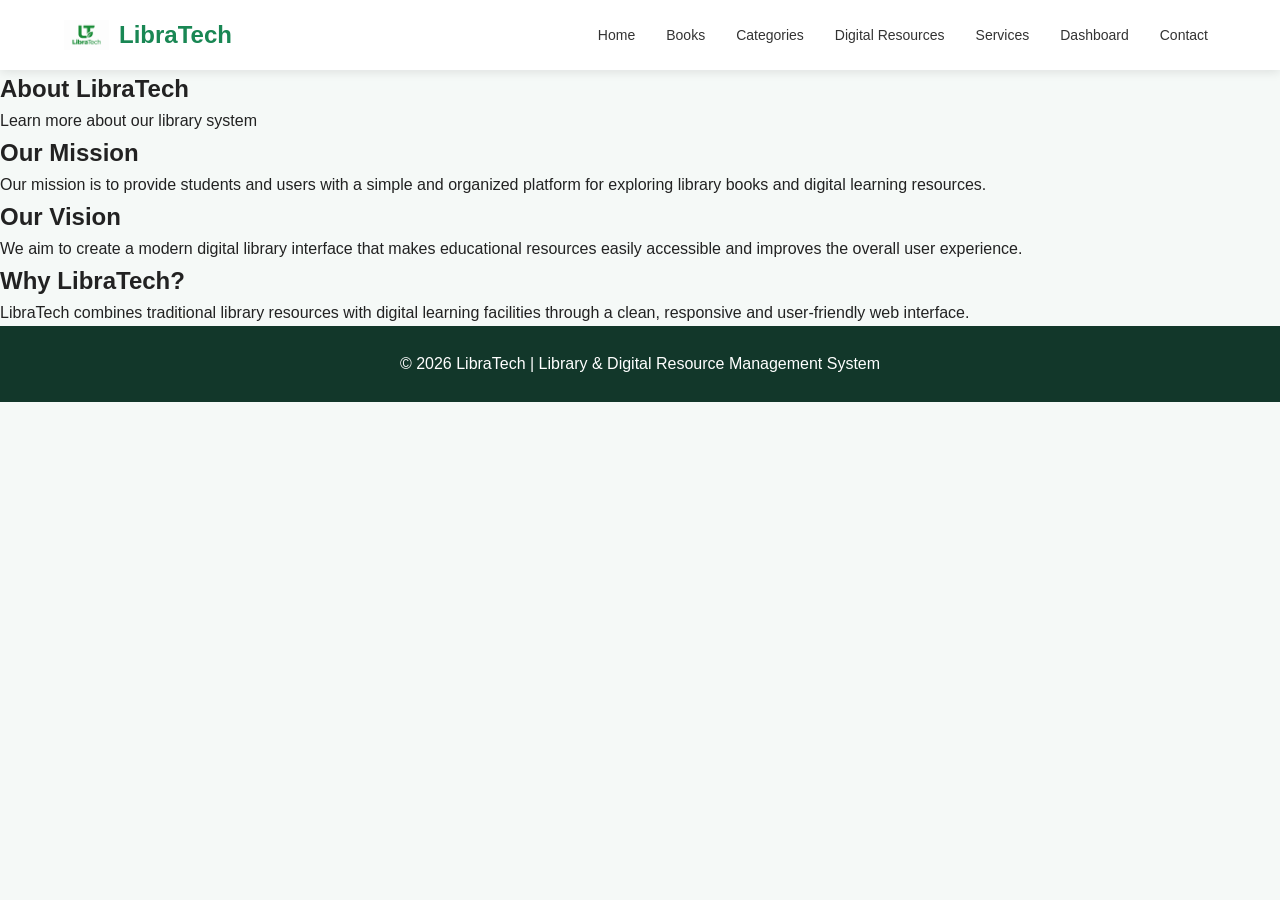
==== pages/about.html @ 61f9a9f6 "[Purva Saraswat]add:Submit the work of Home Page,Navbar,Responsive Design and images" ====
<!DOCTYPE html>
<html lang="en">
<head>
    <meta charset="UTF-8">
    <meta name="viewport" content="width=device-width, initial-scale=1.0">

    <title>LibraTech - About</title>

    <link rel="stylesheet" href="../css/style.css">
    <link rel="stylesheet" href="../css/navbar.css">
    <link rel="stylesheet" href="../css/forms.css">
    <link rel="stylesheet" href="../css/responsive.css">
</head>

<body>

<header class="navbar">

    <div class="logo">
        <img src="../images/logo.png" alt="LibraTech Logo">
        <span>LibraTech</span>
    </div>

    <nav>
        <a href="../index.html">Home</a>
        <a href="books.html">Books</a>
        <a href="categories.html">Categories</a>
        <a href="digital-resources.html">Digital Resources</a>
        <a href="services.html">Services</a>
        <a href="dashboard.html">Dashboard</a>
        <a href="contact.html">Contact</a>
    </nav>

</header>

<section class="page-title">
    <h1>About LibraTech</h1>
    <p>Learn more about our library system</p>
</section>

<section class="content-section">

    <h2>Our Mission</h2>

    <p>
        Our mission is to provide students and users with a simple
        and organized platform for exploring library books and
        digital learning resources.
    </p>

</section>

<section class="content-section">

    <h2>Our Vision</h2>

    <p>
        We aim to create a modern digital library interface that
        makes educational resources easily accessible and improves
        the overall user experience.
    </p>

</section>

<section class="content-section">

    <h2>Why LibraTech?</h2>

    <p>
        LibraTech combines traditional library resources with
        digital learning facilities through a clean, responsive
        and user-friendly web interface.
    </p>

</section>

<footer>
    <p>© 2026 LibraTech | Library & Digital Resource Management System</p>
</footer>

</body>
</html>
---- css/style.css ----
* {
    margin: 0;
    padding: 0;
    box-sizing: border-box;
}

body {
    font-family: Arial, sans-serif;
    line-height: 1.6;
    background: #f5f9f7;
    color: #222;
}

.hero {
    min-height: 600px;
    background-image:
        linear-gradient(
            rgba(0, 0, 0, 0.55),
            rgba(0, 0, 0, 0.55)
        ),
        url("../images/banners/library-banner.jpg");

    background-size: cover;
    background-position: center;

    display: flex;
    justify-content: center;
    align-items: center;

    text-align: center;
    color: white;
}

.hero-content {
    max-width: 750px;
    padding: 30px;
}

.hero h1 {
    font-size: 52px;
    margin-bottom: 15px;
}

.hero p {
    font-size: 24px;
}

.hero .hero-text {
    font-size: 17px;
    margin: 20px 0 30px;
}

.btn {
    display: inline-block;
    padding: 12px 25px;
    background: #198754;
    color: white;
    text-decoration: none;
    border-radius: 6px;
    transition: 0.3s;
}

.btn:hover {
    background: #146c43;
    transform: translateY(-2px);
}

.welcome {
    text-align: center;
    max-width: 900px;
    margin: auto;
    padding: 70px 20px;
}

.welcome h2,
.features h2 {
    color: #146c43;
    margin-bottom: 20px;
    font-size: 32px;
}

.welcome p {
    font-size: 17px;
}

.features {
    padding: 60px 7%;
    text-align: center;
}

.feature-container {
    display: flex;
    gap: 30px;
    justify-content: center;
    margin-top: 35px;
}

.feature-card {
    width: 31%;
    background: white;
    border-radius: 10px;
    overflow: hidden;
    box-shadow: 0 5px 18px rgba(0,0,0,0.12);
    padding-bottom: 25px;
    transition: 0.3s;
}

.feature-card:hover {
    transform: translateY(-8px);
}

.feature-card img {
    width: 100%;
    height: 220px;
    object-fit: cover;
}

.feature-card h3 {
    color: #198754;
    margin: 18px 0 10px;
}

.feature-card p {
    padding: 0 20px;
    margin-bottom: 20px;
}

.library-banner {
    min-height: 350px;

    background-image:
        linear-gradient(
            rgba(0, 0, 0, 0.55),
            rgba(0, 0, 0, 0.55)
        ),
        url("../images/banners/library-banner.jpg");

    background-size: cover;
    background-position: center;

    display: flex;
    align-items: center;
    justify-content: center;

    text-align: center;
    color: white;
}

.library-banner h2 {
    font-size: 40px;
    margin-bottom: 10px;
}

.library-banner p {
    margin-bottom: 25px;
}

footer {
    background: #12372a;
    color: white;
    text-align: center;
    padding: 25px;
}
---- css/navbar.css ----
.navbar {
    min-height: 70px;
    background: white;
    display: flex;
    align-items: center;
    justify-content: space-between;
    padding: 10px 5%;
    box-shadow: 0 2px 10px rgba(0,0,0,0.1);
}

.logo {
    display: flex;
    align-items: center;
    gap: 10px;
}

.logo img {
    width: 45px;
    height: 45px;
    object-fit: contain;
}

.logo span {
    font-size: 24px;
    font-weight: bold;
    color: #198754;
}

.navbar nav {
    display: flex;
    align-items: center;
    gap: 15px;
}

.navbar nav a {
    display: flex;
    align-items: center;
    gap: 5px;
    text-decoration: none;
    color: #333;
    font-size: 14px;
    padding: 8px;
    transition: 0.3s;
}

.navbar nav a:hover {
    color: #198754;
}

.navbar nav img {
    width: 18px;
    height: 18px;
    object-fit: contain;
}
---- css/responsive.css ----
@media (max-width: 1000px) {

    .navbar {
        flex-direction: column;
        gap: 15px;
    }

    .navbar nav {
        flex-wrap: wrap;
        justify-content: center;
    }

    .feature-container {
        flex-wrap: wrap;
    }

    .feature-card {
        width: 45%;
    }
}

@media (max-width: 700px) {

    .hero {
        min-height: 500px;
    }

    .hero h1 {
        font-size: 38px;
    }

    .hero p {
        font-size: 20px;
    }

    .feature-container {
        flex-direction: column;
        align-items: center;
    }

    .feature-card {
        width: 90%;
    }

    .navbar nav {
        flex-direction: column;
    }

    .library-banner h2 {
        font-size: 30px;
    }
}
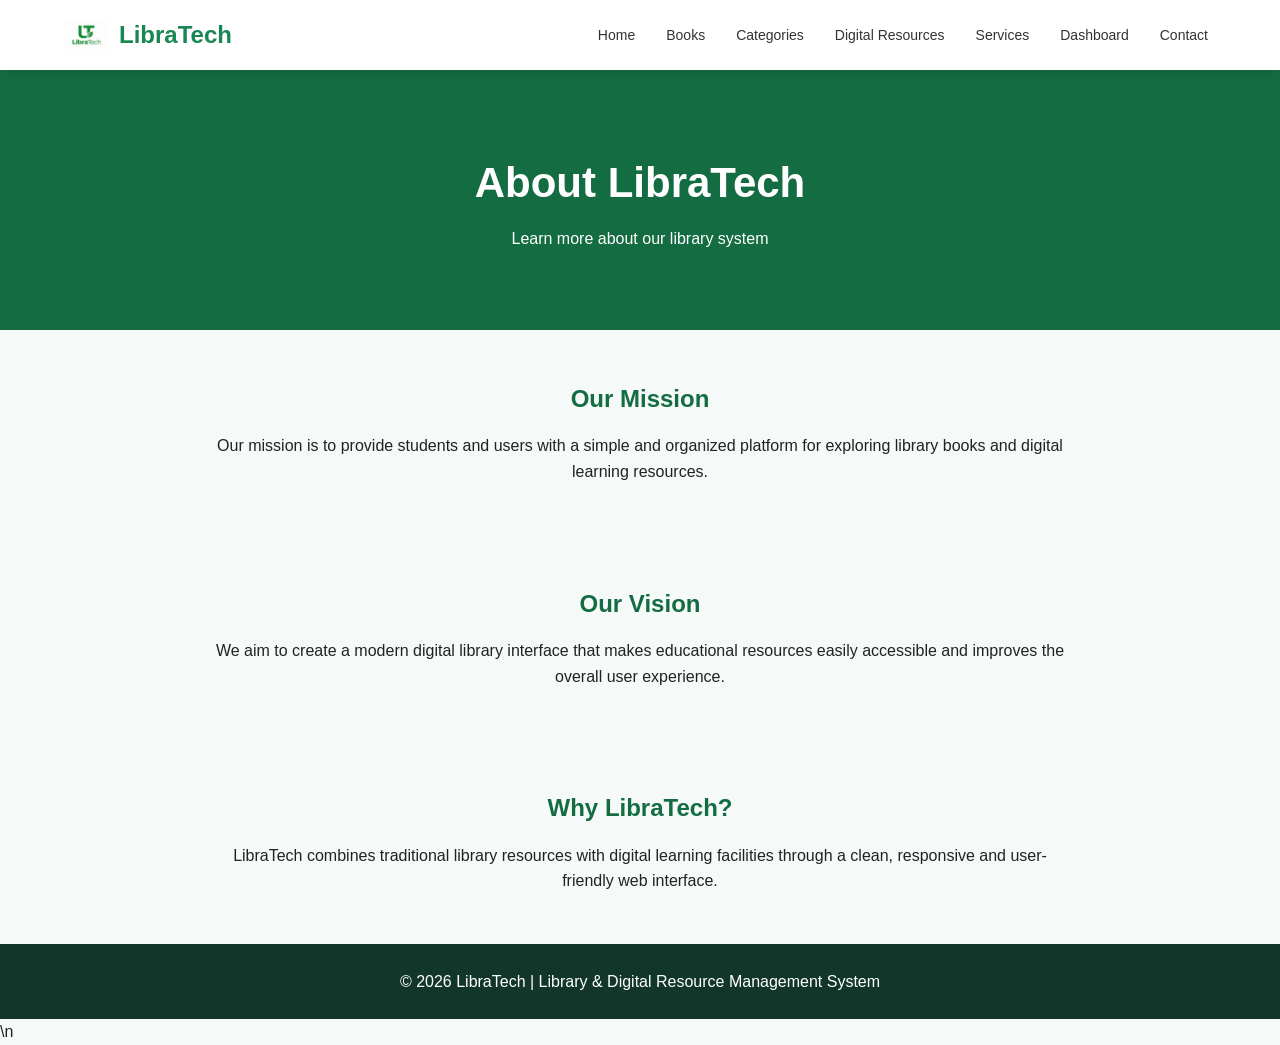
==== commit 6308cc30: "[Prince]Add:update form.css ,about.html ,contact,html and dashboard.html" ====
--- a/pages/about.html
+++ b/pages/about.html
@@ -8,7 +8,7 @@
 
     <link rel="stylesheet" href="../css/style.css">
     <link rel="stylesheet" href="../css/navbar.css">
-    <link rel="stylesheet" href="../css/forms.css">
+    <link rel="stylesheet" href="../css/form.css">
     <link rel="stylesheet" href="../css/responsive.css">
 </head>
 
@@ -78,5 +78,8 @@
     <p>© 2026 LibraTech | Library & Digital Resource Management System</p>
 </footer>
 
-</body>
+<script src="../js/about.js" defer></script>
+
+
+    <script src="../js/navbar.js" defer></script>\n</body>
 </html>
--- a/css/style.css
+++ b/css/style.css
@@ -160,4 +160,10 @@
     color: white;
     text-align: center;
     padding: 25px;
+}
+.section-highlighted {
+    background-color: #f0f8f1;
+    border-left: 4px solid #2e7d32;
+    padding: 15px;
+    border-radius: 8px;
 }
--- a/css/navbar.css
+++ b/css/navbar.css
@@ -51,4 +51,40 @@
     width: 18px;
     height: 18px;
     object-fit: contain;
-}+}
+
+/* Sticky site header */
+.navbar {
+    position: sticky;
+    top: 0;
+    z-index: 1000;
+    width: 100%;
+    box-sizing: border-box;
+    background: rgba(255, 255, 255, 0.97);
+    backdrop-filter: blur(12px);
+}
+
+/* Active page and clicked navigation item */
+.navbar nav a.active,
+.navbar nav a[aria-current="page"] {
+    color: #fff;
+    background: #198754;
+    border-radius: 8px;
+    font-weight: 600;
+    box-shadow: 0 3px 9px rgba(25, 135, 84, 0.2);
+}
+
+.navbar nav a.active img,
+.navbar nav a[aria-current="page"] img {
+    filter: brightness(0) invert(1);
+}
+
+.navbar nav a:focus-visible {
+    outline: 3px solid #a3d9b8;
+    outline-offset: 3px;
+}
+
+.navbar nav a {
+    border-radius: 8px;
+    white-space: nowrap;
+}
--- a/css/form.css
+++ b/css/form.css
@@ -0,0 +1,172 @@
+.page-title {
+    min-height: 260px;
+    background: #146c43;
+    color: white;
+
+    display: flex;
+    flex-direction: column;
+    justify-content: center;
+    align-items: center;
+
+    text-align: center;
+}
+
+.page-title h1 {
+    font-size: 42px;
+    margin-bottom: 10px;
+}
+
+.dashboard {
+    padding: 60px 7%;
+
+    display: grid;
+    grid-template-columns: repeat(4, 1fr);
+    gap: 25px;
+}
+
+.dashboard-card {
+    background: white;
+    padding: 35px 20px;
+    text-align: center;
+    border-radius: 10px;
+    box-shadow: 0 5px 15px rgba(0,0,0,0.1);
+}
+
+.dashboard-card h2 {
+    color: #198754;
+    font-size: 35px;
+}
+
+.dashboard-card p {
+    margin-top: 8px;
+}
+
+.content-section {
+    max-width: 900px;
+    margin: auto;
+    padding: 50px 25px;
+    text-align: center;
+}
+
+.content-section h2 {
+    color: #146c43;
+    margin-bottom: 15px;
+}
+
+.contact-section {
+    max-width: 700px;
+    margin: auto;
+    padding: 60px 25px;
+}
+
+.contact-form {
+    background: white;
+    padding: 35px;
+    border-radius: 10px;
+    box-shadow: 0 5px 20px rgba(0,0,0,0.1);
+}
+
+.contact-form label {
+    display: block;
+    margin-bottom: 7px;
+    font-weight: bold;
+}
+
+.contact-form input,
+.contact-form textarea {
+    width: 100%;
+    padding: 12px;
+    margin-bottom: 20px;
+    border: 1px solid #ccc;
+    border-radius: 5px;
+    font-family: Arial, sans-serif;
+}
+
+.contact-form button {
+    border: none;
+    background: #198754;
+    color: white;
+    padding: 12px 25px;
+    border-radius: 5px;
+    cursor: pointer;
+}
+
+.contact-form button:hover {
+    background: #146c43;
+}
+
+@media (max-width: 800px) {
+
+    .dashboard {
+        grid-template-columns: repeat(2, 1fr);
+    }
+}
+
+@media (max-width: 500px) {
+
+    .dashboard {
+        grid-template-columns: 1fr;
+    }
+}
+/* Dashboard and contact page refresh */
+:root { --green: #198754; --green-dark: #125c3b; --ink: #18352a; --muted: #65756d; --line: #e0e9e3; --soft: #f3f8f4; }
+.page-title { padding: 35px 20px; }
+.navbar nav a.active { color: var(--green-dark); background: #eaf5ee; border-radius: 7px; font-weight: 700; }
+.navbar nav a:focus-visible, .btn:focus-visible, button:focus-visible, input:focus-visible, textarea:focus-visible { outline: 3px solid #8bd4a9; outline-offset: 3px; }
+.dashboard-hero { padding: 55px 7%; background: linear-gradient(120deg, #123d2b, #198754); color: white; display: flex; align-items: center; justify-content: space-between; gap: 30px; }
+.dashboard-hero > div { max-width: 680px; }
+.dashboard-hero h1, .contact-hero h1 { font-size: clamp(2rem, 4vw, 3rem); line-height: 1.15; margin: 8px 0 14px; }
+.dashboard-hero p:not(.eyebrow) { color: #e4f2e9; font-size: 1.05rem; }
+.eyebrow { font-size: .76rem; font-weight: 800; letter-spacing: .14em; }
+.dashboard-hero .btn { background: white; color: var(--green-dark); white-space: nowrap; font-weight: 700; }
+.dashboard-wrap { padding: 42px 7% 65px; max-width: 1500px; margin: auto; }
+.dashboard-heading { display: flex; align-items: center; justify-content: space-between; gap: 20px; margin-bottom: 20px; }
+.dashboard-heading h2, .dashboard-panel h2 { color: var(--ink); font-size: 1.45rem; }
+.dashboard-heading p, .panel-intro, .form-intro { color: var(--muted); font-size: .94rem; }
+.demo-note { background: #fff5d9; color: #795c13; border-radius: 20px; padding: 7px 12px; font-size: .78rem; font-weight: 700; }
+.dashboard { padding: 0; display: grid; grid-template-columns: repeat(4, minmax(0, 1fr)); gap: 18px; }
+.dashboard-card { text-align: left; padding: 24px; border: 1px solid var(--line); border-radius: 14px; box-shadow: 0 4px 14px rgba(18, 55, 42, .045); }
+.stat-icon { width: 42px; height: 42px; display: grid; place-items: center; background: #eaf5ee; color: var(--green-dark); border-radius: 11px; font-size: 1.4rem; margin-bottom: 17px; }
+.dashboard-card .stat-label { color: var(--muted); font-size: .92rem; margin: 0; }
+.dashboard-card h3 { color: var(--green-dark); font-size: 2rem; margin: 3px 0; }
+.dashboard-card .stat-detail { color: #849188; font-size: .8rem; margin: 0; }
+.dashboard-lower { display: grid; grid-template-columns: 1.05fr 1fr; gap: 22px; margin-top: 25px; }
+.dashboard-panel { background: white; border: 1px solid var(--line); border-radius: 14px; padding: 25px; }
+.panel-intro { margin: 5px 0 15px; }
+.quick-link { display: flex; align-items: center; gap: 14px; padding: 15px 0; border-top: 1px solid #edf1ee; text-decoration: none; color: var(--ink); }
+.quick-link:hover strong, .text-link:hover { color: var(--green); }
+.quick-symbol { width: 42px; height: 42px; flex: 0 0 42px; display: grid; place-items: center; border-radius: 10px; color: var(--green-dark); background: var(--soft); font-size: 1.3rem; }
+.quick-link strong, .quick-link small { display: block; }
+.quick-link small { color: var(--muted); margin-top: 3px; }
+.quick-link .arrow { margin-left: auto; color: var(--green); font-size: 1.2rem; }
+.overview-panel > p { color: var(--muted); margin: 13px 0 18px; }
+.text-link { color: var(--green-dark); font-weight: 700; text-decoration: none; }
+.dashboard-tip { margin-top: 25px; padding: 16px; border-radius: 10px; background: var(--soft); border-left: 3px solid var(--green); }
+.dashboard-tip p { color: var(--muted); margin-top: 5px; font-size: .92rem; }
+.contact-hero { padding: 55px 20px 62px; text-align: center; background: linear-gradient(120deg, #123d2b, #198754); color: white; }
+.contact-hero > p:last-child { max-width: 650px; margin: 0 auto; color: #e4f2e9; font-size: 1.05rem; }
+.contact-layout { max-width: 1200px; margin: 0 auto; padding: 55px 25px 70px; display: grid; grid-template-columns: .85fr 1.15fr; gap: 32px; align-items: start; }
+.contact-info { padding: 12px 8px; }
+.contact-info .eyebrow { color: var(--green); }
+.contact-info h2, .contact-form-card h2 { color: var(--ink); font-size: 1.65rem; margin: 7px 0 10px; }
+.contact-description { color: var(--muted); line-height: 1.8; margin-bottom: 25px; }
+.contact-detail { display: flex; align-items: flex-start; gap: 14px; margin: 22px 0; }
+.contact-icon { width: 42px; height: 42px; flex: 0 0 42px; display: grid; place-items: center; border-radius: 11px; background: #eaf5ee; color: var(--green-dark); font-size: 1.25rem; }
+.contact-detail strong { color: var(--ink); }
+.contact-detail p { color: var(--muted); font-size: .93rem; margin-top: 3px; line-height: 1.6; }
+.contact-note { background: #f0f7f2; padding: 17px; border-radius: 10px; margin-top: 28px; color: var(--ink); }
+.contact-note p { color: var(--muted); font-size: .9rem; margin-top: 5px; line-height: 1.6; }
+.contact-form-card { background: white; padding: 30px; border: 1px solid var(--line); border-radius: 16px; box-shadow: 0 8px 28px rgba(18, 55, 42, .07); }
+.form-intro { margin-bottom: 22px; }
+.contact-form { padding: 0; box-shadow: none; border-radius: 0; background: transparent; }
+.form-row { display: grid; grid-template-columns: 1fr 1fr; gap: 16px; }
+.form-field { margin-bottom: 18px; }
+.contact-form label { color: #294638; display: block; margin-bottom: 7px; font-size: .9rem; }
+.contact-form input, .contact-form textarea { display: block; margin: 0; padding: 13px 14px; border: 1px solid #d6e1d9; background: #fcfdfc; border-radius: 8px; font: inherit; color: var(--ink); transition: border-color .2s, box-shadow .2s; }
+.contact-form input:focus, .contact-form textarea:focus { border-color: var(--green); box-shadow: 0 0 0 3px rgba(25, 135, 84, .1); outline: none; }
+.contact-form textarea { resize: vertical; min-height: 145px; }
+.contact-form button { border: 0; background: var(--green); padding: 13px 21px; border-radius: 8px; font-size: .95rem; font-weight: 700; transition: background .2s; }
+.contact-form button:hover { background: var(--green-dark); }
+.form-status { color: var(--green-dark); font-size: .9rem; margin-top: 12px; }
+@media (max-width: 900px) { .dashboard { grid-template-columns: repeat(2, minmax(0, 1fr)); } .dashboard-lower, .contact-layout { grid-template-columns: 1fr; } .contact-info { padding: 0; } }
+@media (max-width: 600px) { .dashboard-hero { align-items: flex-start; flex-direction: column; padding: 38px 6%; } .dashboard-wrap { padding: 30px 5% 45px; } .dashboard-heading { align-items: flex-start; flex-direction: column; gap: 8px; } .dashboard { grid-template-columns: 1fr 1fr; gap: 12px; } .dashboard-card { padding: 17px; } .dashboard-card h3 { font-size: 1.6rem; } .dashboard-lower { gap: 15px; } .dashboard-panel { padding: 19px; } .contact-hero { padding: 42px 20px; } .contact-layout { padding: 35px 18px 45px; gap: 25px; } .contact-form-card { padding: 22px 18px; } .form-row { grid-template-columns: 1fr; gap: 0; } }
